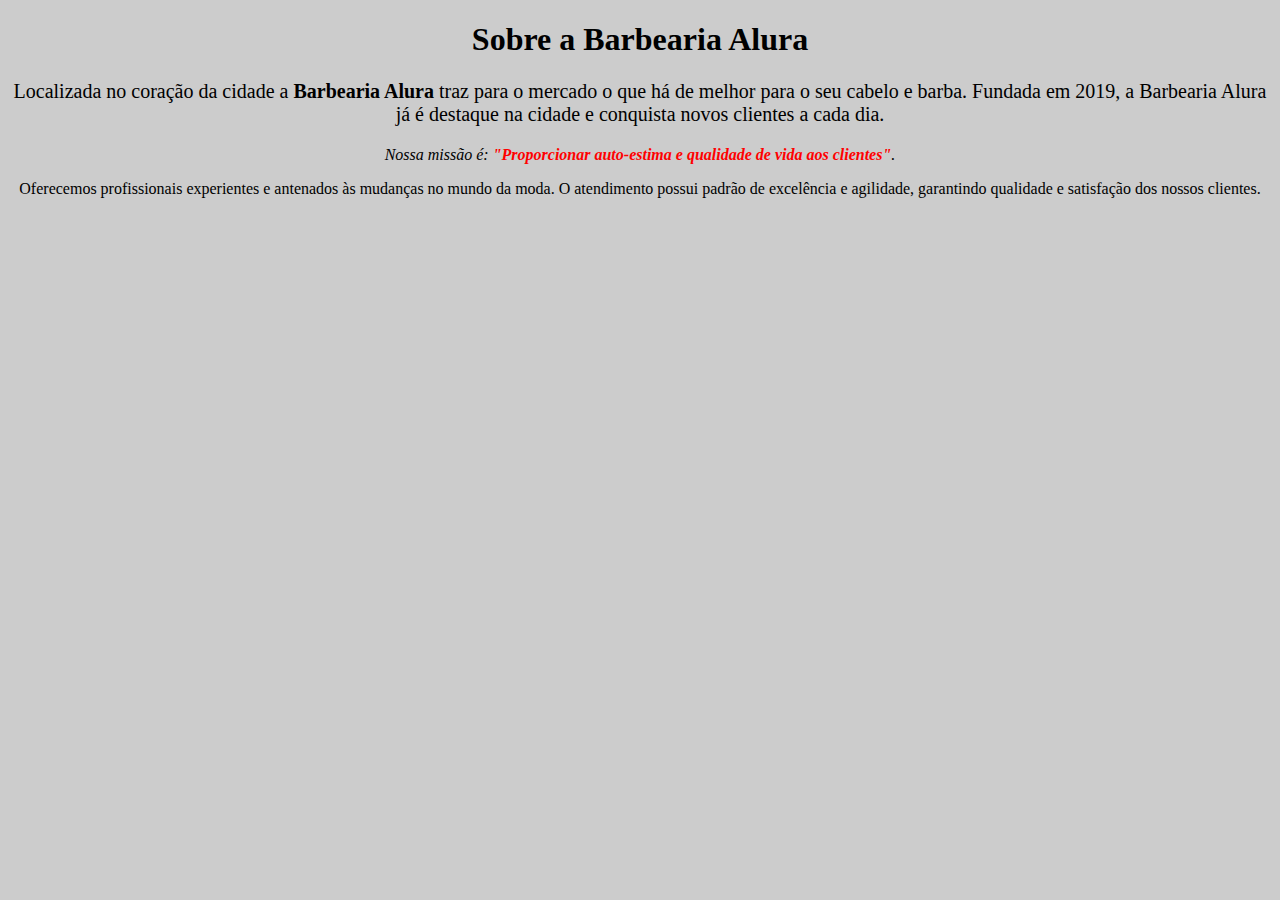
==== Parte 1/index.html @ cefa7007 "Introdução" ====
<!DOCTYPE html>
<html lang="pt-br">
    <head>
        <meta charset="UTF-8">
        <title>Barbearia Alura</title>
        <link rel="stylesheet" href="style.css">

    </head>
    
    <body>
    <h1 style="text-align: center;">Sobre a Barbearia Alura</h1>

    <p style="font-size: 20px;">Localizada no coração da cidade a <strong>Barbearia Alura</strong> traz para o mercado o que há de melhor para o seu cabelo e barba. Fundada em 2019, a Barbearia Alura já é destaque na cidade e conquista novos clientes a cada dia.</p>

    <p><em>Nossa missão é: <strong>"Proporcionar auto-estima e qualidade de vida aos clientes"</strong>.</em></p>

    <p>Oferecemos profissionais experientes e antenados às mudanças no mundo da moda. O atendimento possui padrão de excelência e agilidade, garantindo qualidade e satisfação dos nossos clientes.</p>
    </body>
</html>
---- Parte 1/style.css ----
body {
    background-color: #CCCCCC;
}

p {
    text-align: center;
}

em strong {
    color: red;
}
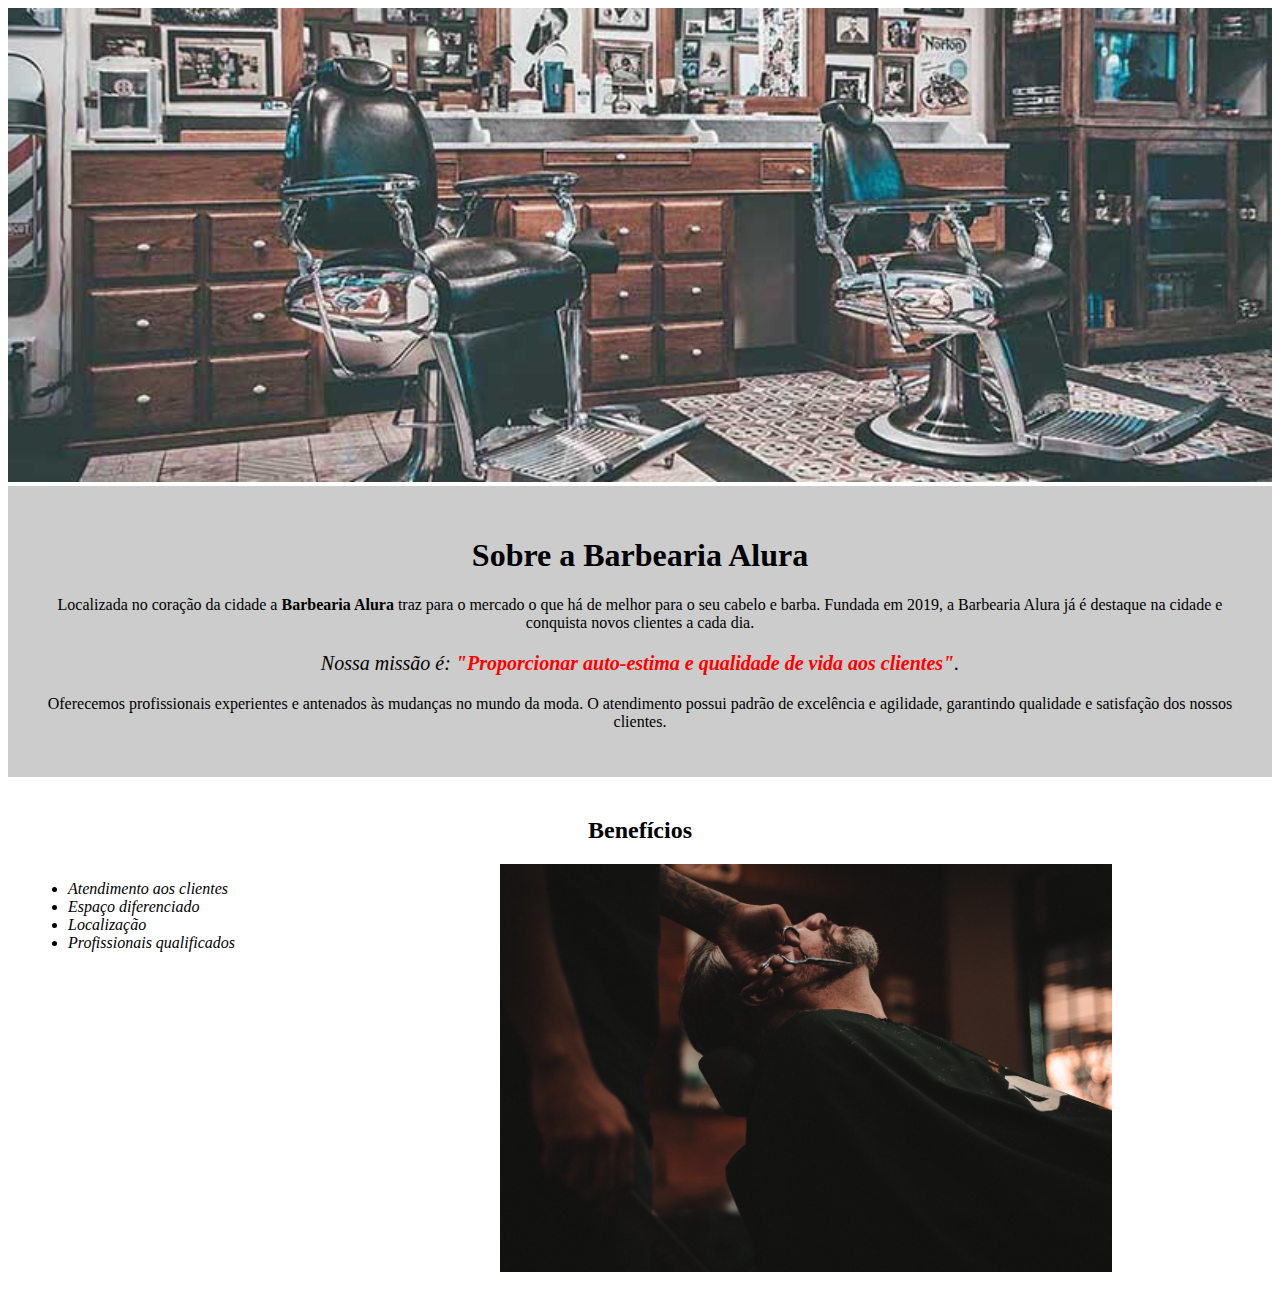
==== commit 11303fd9: "Estilizando imagens" ====
--- a/Parte 1/index.html
+++ b/Parte 1/index.html
@@ -6,14 +6,30 @@
         <link rel="stylesheet" href="style.css">
 
     </head>
-    
+
     <body>
-    <h1 style="text-align: center;">Sobre a Barbearia Alura</h1>
+    <img id="banner" src="banner.jpg">
+    <div class="principal">
+        <h1>Sobre a Barbearia Alura</h1>
 
-    <p style="font-size: 20px;">Localizada no coração da cidade a <strong>Barbearia Alura</strong> traz para o mercado o que há de melhor para o seu cabelo e barba. Fundada em 2019, a Barbearia Alura já é destaque na cidade e conquista novos clientes a cada dia.</p>
+        <p>Localizada no coração da cidade a <strong>Barbearia Alura</strong> traz para o mercado o que há de melhor para o seu cabelo e barba. Fundada em 2019, a Barbearia Alura já é destaque na cidade e conquista novos clientes a cada dia.</p>
 
-    <p><em>Nossa missão é: <strong>"Proporcionar auto-estima e qualidade de vida aos clientes"</strong>.</em></p>
+        <p id="missao"><em>Nossa missão é: <strong>"Proporcionar auto-estima e qualidade de vida aos clientes"</strong>.</em></p>
 
-    <p>Oferecemos profissionais experientes e antenados às mudanças no mundo da moda. O atendimento possui padrão de excelência e agilidade, garantindo qualidade e satisfação dos nossos clientes.</p>
+        <p>Oferecemos profissionais experientes e antenados às mudanças no mundo da moda. O atendimento possui padrão de excelência e agilidade, garantindo qualidade e satisfação dos nossos clientes.</p>
+    </div>
+
+    <div class="beneficios">
+        <h2>Benefícios</h2>
+        
+        <ul>
+            <li class="itens">Atendimento aos clientes</li>
+            <li class="itens">Espaço diferenciado</li>
+            <li class="itens">Localização</li>
+            <li class="itens">Profissionais qualificados</li>
+        </ul>
+
+        <img src="beneficios.jpg" class="imagembeneficios">
+    </div>
     </body>
 </html>
--- a/Parte 1/style.css
+++ b/Parte 1/style.css
@@ -1,11 +1,52 @@
 body {
+   
+}
+
+#banner {
+    width: 100%;
+}
+
+.principal {
     background-color: #CCCCCC;
+    padding: 30px;
+}
+
+h1 {
+    text-align: center;
 }
 
 p {
     text-align: center;
 }
 
+#missao {
+    font-size: 20px;
+}
+
 em strong {
     color: red;
+}
+
+.itens {
+    font-style: italic;
+}
+
+.beneficios {
+    background-color: #FFFFFF;
+    padding: 20px;
+}
+
+h2 {
+    text-align: center;
+}
+
+ul {
+    display: inline-block;
+    vertical-align: top;
+    width: 20%;
+    margin-right: 15%;
+}
+
+.imagembeneficios {
+    width: 50%;
 }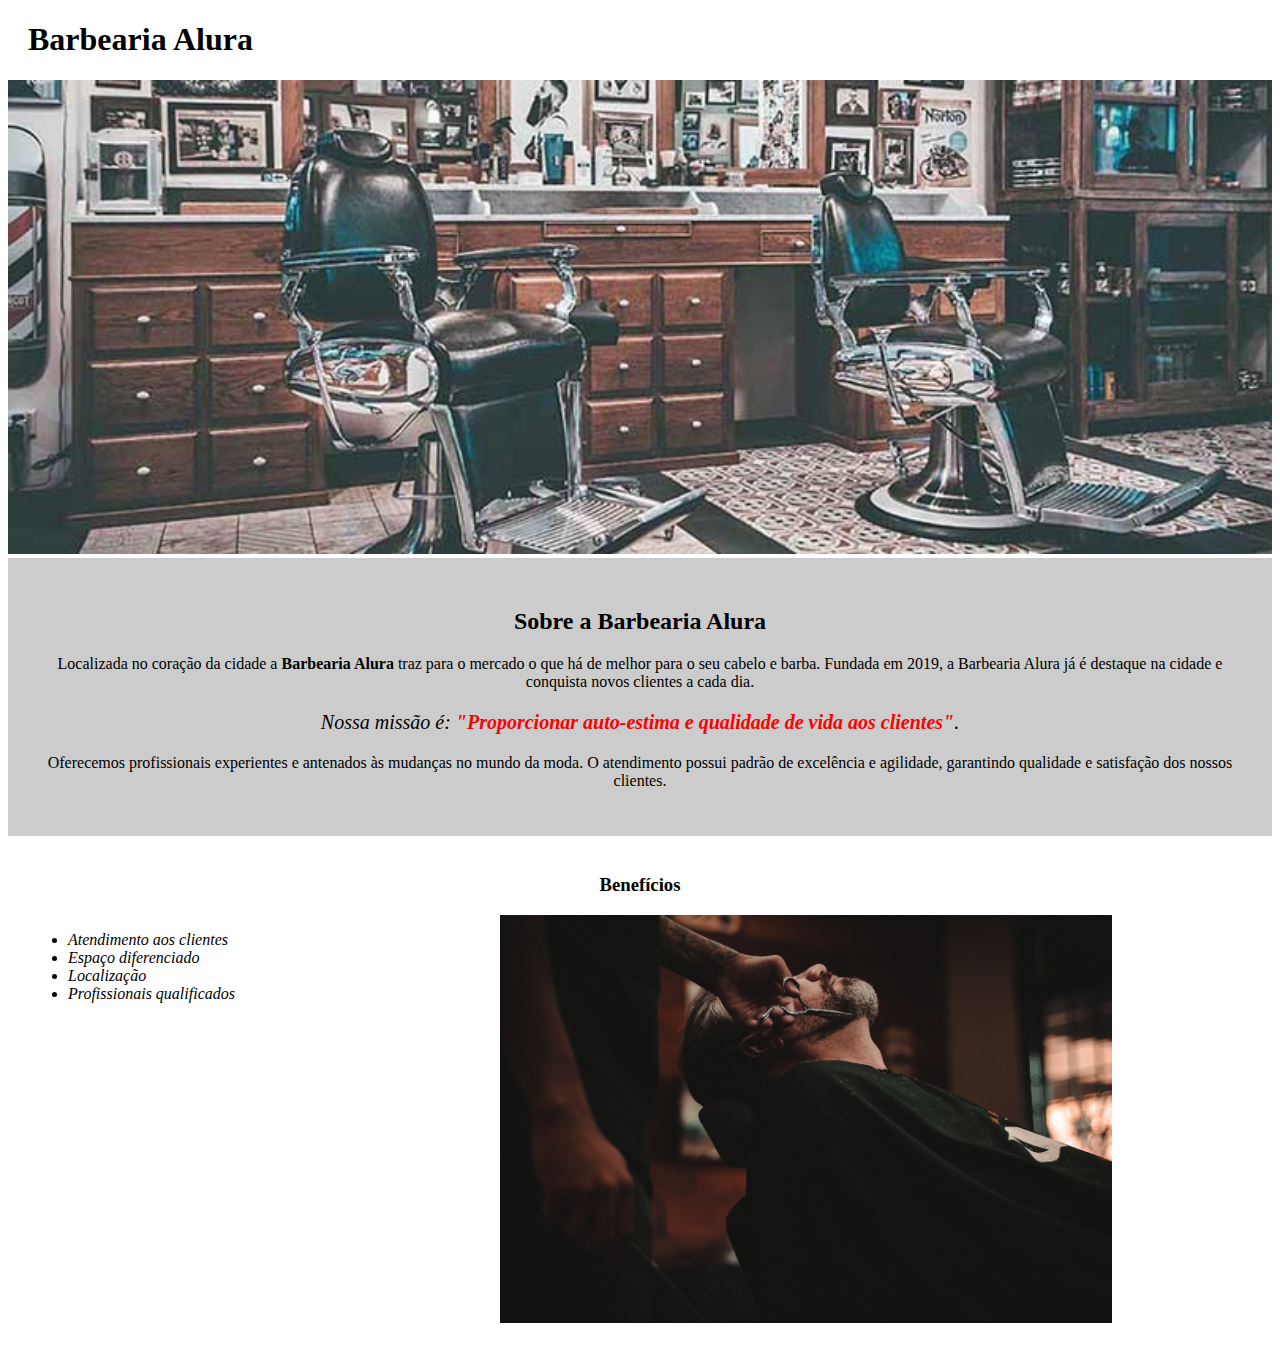
==== commit 4263f57c: "Conclusao curso parta 1" ====
--- a/Parte 1/index.html
+++ b/Parte 1/index.html
@@ -6,11 +6,13 @@
         <link rel="stylesheet" href="style.css">
 
     </head>
-
+    <header>
+        <h1 class="titulo-principal">Barbearia Alura</h1>
+    </header>
     <body>
     <img id="banner" src="banner.jpg">
     <div class="principal">
-        <h1>Sobre a Barbearia Alura</h1>
+        <h2 class="titulo-centralizado">Sobre a Barbearia Alura</h2>
 
         <p>Localizada no coração da cidade a <strong>Barbearia Alura</strong> traz para o mercado o que há de melhor para o seu cabelo e barba. Fundada em 2019, a Barbearia Alura já é destaque na cidade e conquista novos clientes a cada dia.</p>
 
@@ -20,7 +22,7 @@
     </div>
 
     <div class="beneficios">
-        <h2>Benefícios</h2>
+        <h3 class="titulo-centralizado">Benefícios</h3>
         
         <ul>
             <li class="itens">Atendimento aos clientes</li>
--- a/Parte 1/style.css
+++ b/Parte 1/style.css
@@ -1,6 +1,3 @@
-body {
-   
-}
 
 #banner {
     width: 100%;
@@ -11,7 +8,11 @@
     padding: 30px;
 }
 
-h1 {
+.titulo-principal {
+    padding-left: 20px;
+}
+
+.titulo-centralizado {
     text-align: center;
 }
 
@@ -36,9 +37,6 @@
     padding: 20px;
 }
 
-h2 {
-    text-align: center;
-}
 
 ul {
     display: inline-block;
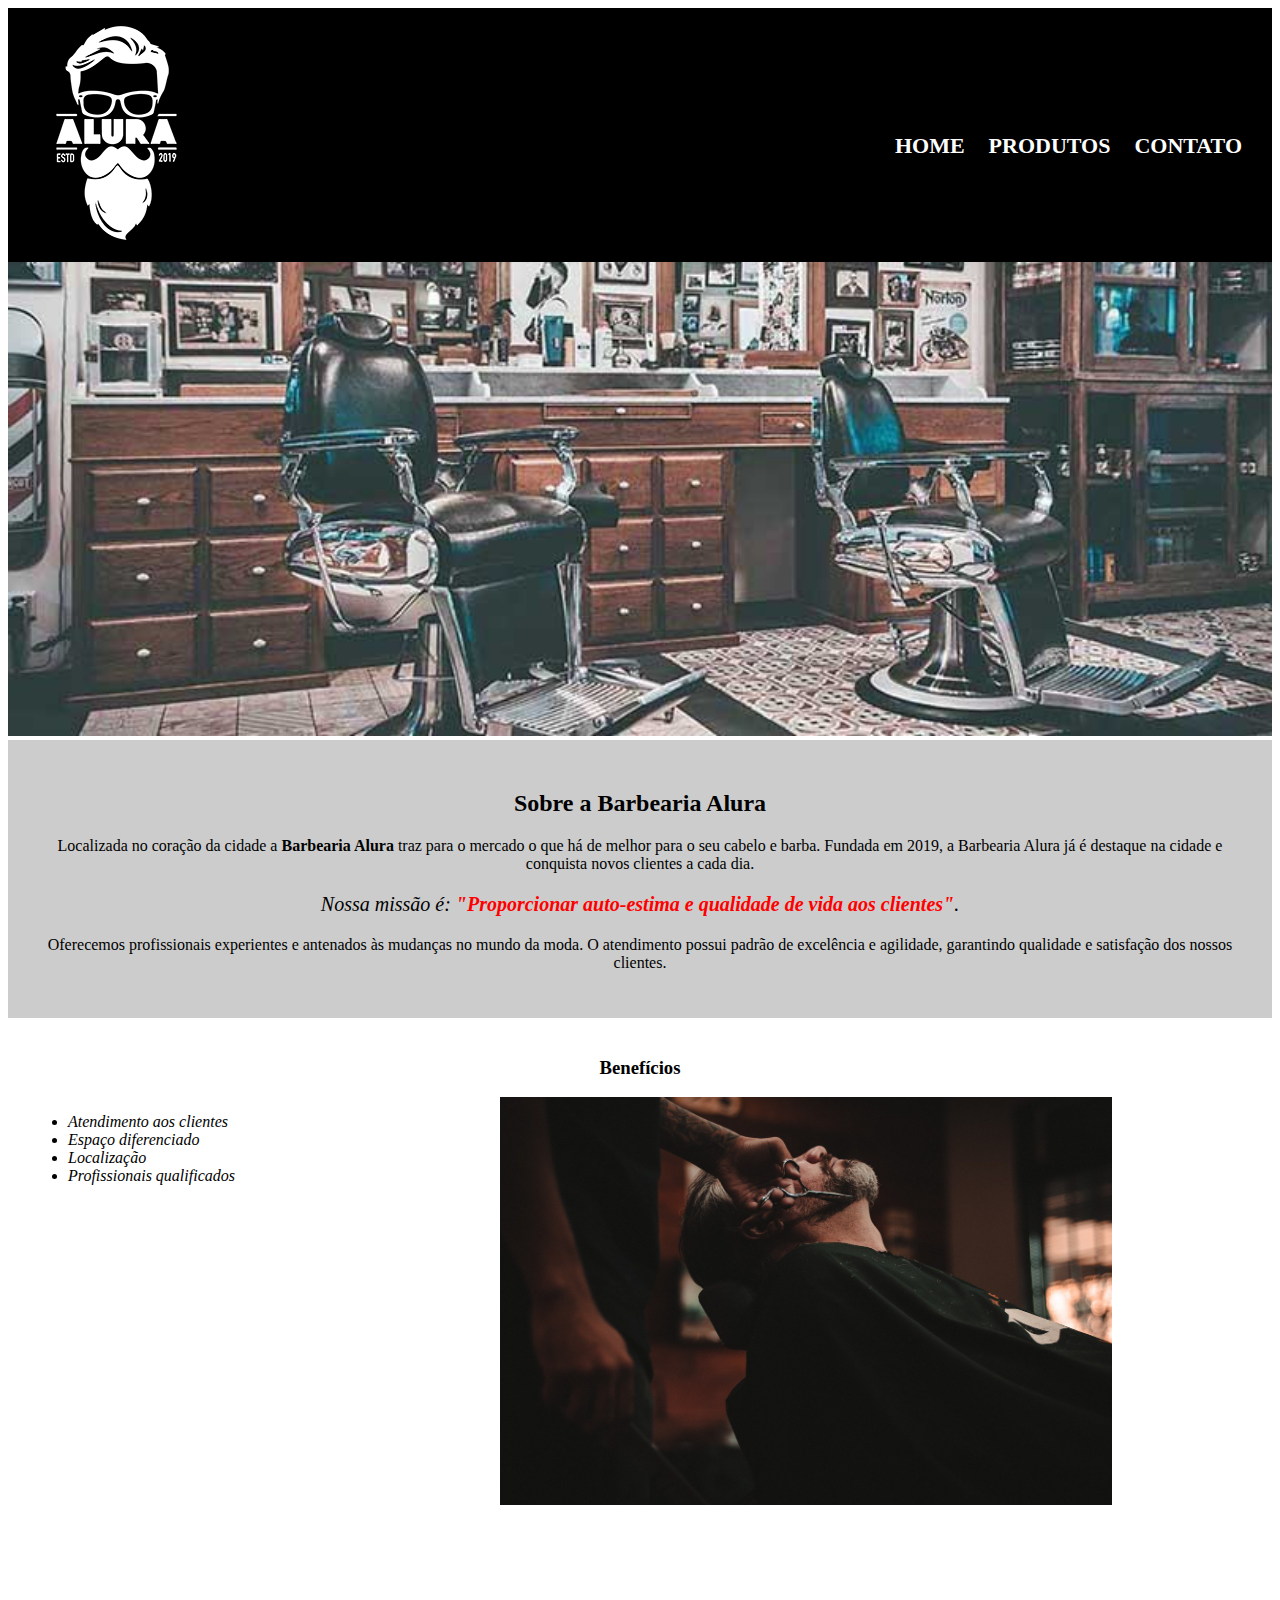
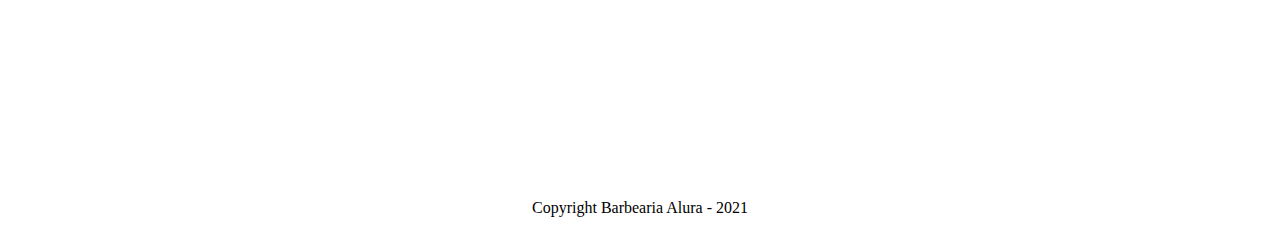
==== commit c0d36fe4: "Desafio completo nav pag principal" ====
--- a/Parte 1/index.html
+++ b/Parte 1/index.html
@@ -7,7 +7,16 @@
 
     </head>
     <header>
-        <h1 class="titulo-principal">Barbearia Alura</h1>
+        <div class="caixa">
+            <img class="logo" src="imagens/logo-branco.png">
+            <nav class="navegacao">
+                <ul class="lista-itens">
+                    <li class="elementos"><a href="index.html">Home</a></li>
+                    <li class="elementos"><a href="produtos.html">Produtos</a></li>
+                    <li class="elementos"><a href="contato.html">Contato</a></li>
+                </ul>
+            </nav>
+        </div>
     </header>
     <body>
     <img id="banner" src="banner.jpg">
@@ -33,5 +42,10 @@
 
         <img src="beneficios.jpg" class="imagembeneficios">
     </div>
+    
+    <footer>
+        <img src="imagens/logo-branco.png">
+        <p>Copyright Barbearia Alura - 2021 </p>
+    </footer>
     </body>
 </html>
--- a/Parte 1/style.css
+++ b/Parte 1/style.css
@@ -1,3 +1,41 @@
+.logo{
+    margin: 0 20px;
+}
+.caixa {
+    position: relative;
+    width: 100%;
+    margin: 0 auto;
+    background-color: black;
+}
+
+.navegacao {
+    position: absolute;
+    top: 125px;
+    right: 0;
+    margin: 0 20px;
+}
+
+.lista-itens{
+    display: inline;
+    margin: 0 0 0 15px;
+}
+
+.elementos {
+    display: inline;
+}
+
+nav a {
+    text-transform: uppercase;
+    color: #ffffff;
+    font-weight: bold;
+    font-size: 22px;
+    text-decoration: none;
+    padding: 10px;
+}
+
+nav a:hover {
+    color: #C78C19;
+}
 
 #banner {
     width: 100%;
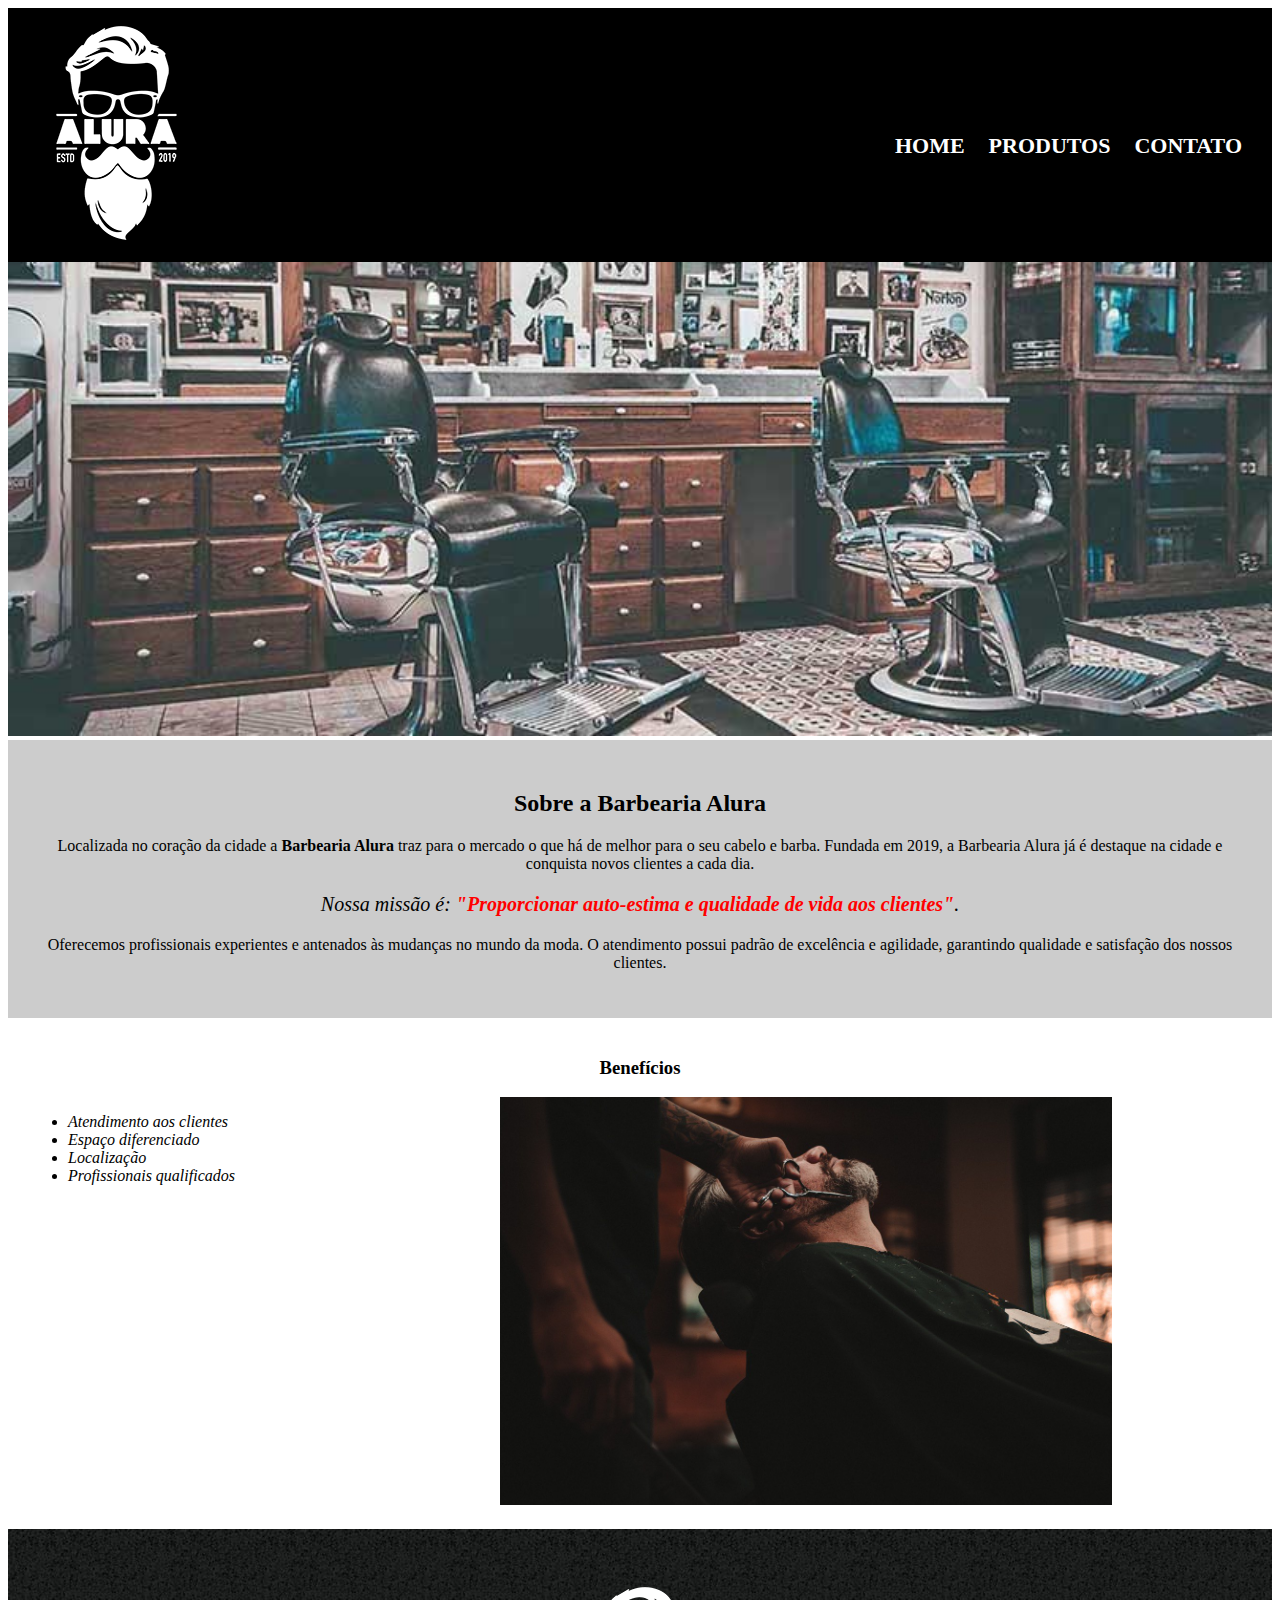
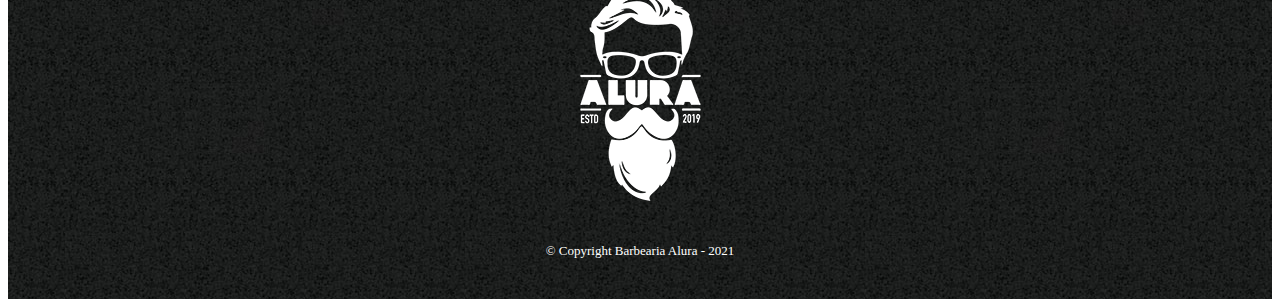
==== commit 07f99a2e: "Alteracoes finais parte 2" ====
--- a/Parte 1/index.html
+++ b/Parte 1/index.html
@@ -3,7 +3,7 @@
     <head>
         <meta charset="UTF-8">
         <title>Barbearia Alura</title>
-        <link rel="stylesheet" href="style.css">
+        <link rel="stylesheet" href="style-home.css">
 
     </head>
     <header>
@@ -44,8 +44,8 @@
     </div>
     
     <footer>
-        <img src="imagens/logo-branco.png">
-        <p>Copyright Barbearia Alura - 2021 </p>
+        <img src= "imagens/logo-branco.png">
+        <p class="copyright">&copy; Copyright Barbearia Alura - 2021</p>
     </footer>
     </body>
 </html>
--- a/Parte 1/style-home.css
+++ b/Parte 1/style-home.css
@@ -0,0 +1,100 @@
+.logo{
+    margin: 0 20px;
+}
+.caixa {
+    position: relative;
+    width: 100%;
+    margin: 0 auto;
+    background-color: black;
+}
+
+.navegacao {
+    position: absolute;
+    top: 125px;
+    right: 0;
+    margin: 0 20px;
+}
+
+.lista-itens{
+    display: inline;
+    margin: 0 0 0 15px;
+}
+
+.elementos {
+    display: inline;
+}
+
+nav a {
+    text-transform: uppercase;
+    color: #ffffff;
+    font-weight: bold;
+    font-size: 22px;
+    text-decoration: none;
+    padding: 10px;
+}
+
+nav a:hover {
+    color: #C78C19;
+}
+
+#banner {
+    width: 100%;
+}
+
+.principal {
+    background-color: #CCCCCC;
+    padding: 30px;
+}
+
+.titulo-principal {
+    padding-left: 20px;
+}
+
+.titulo-centralizado {
+    text-align: center;
+}
+
+p {
+    text-align: center;
+}
+
+#missao {
+    font-size: 20px;
+}
+
+em strong {
+    color: red;
+}
+
+.itens {
+    font-style: italic;
+}
+
+.beneficios {
+    background-color: #FFFFFF;
+    padding: 20px;
+}
+
+
+ul {
+    display: inline-block;
+    vertical-align: top;
+    width: 20%;
+    margin-right: 15%;
+}
+
+.imagembeneficios {
+    width: 50%;
+}
+
+footer {
+    text-align: center;
+    background: url(imagens/bg.jpg);
+    padding: 40px 0;
+}
+
+.copyright {
+    color: #FFFFFF;
+    font-size: 13px;
+    margin: 20px 0 0;
+}